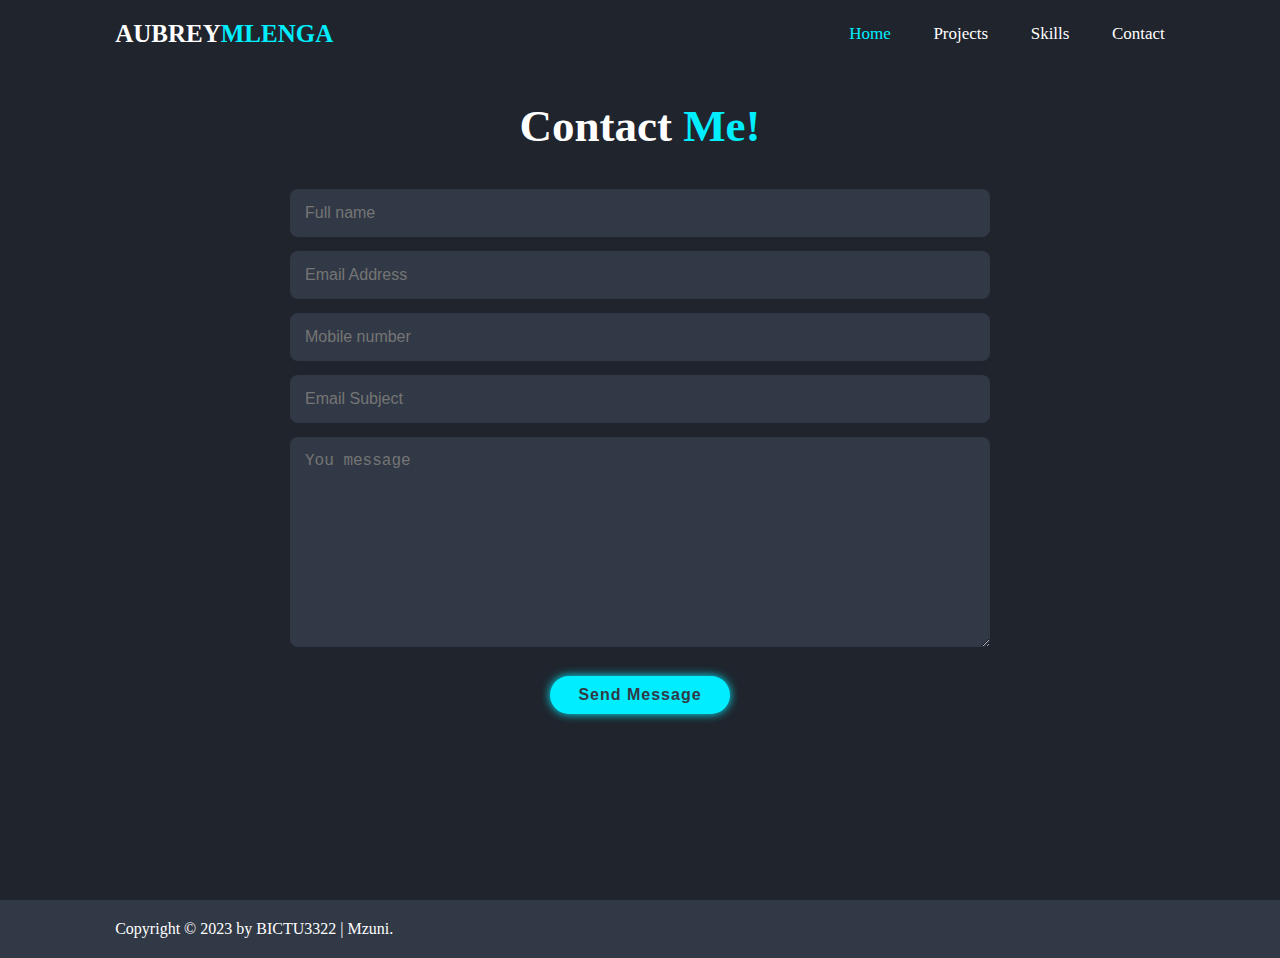
==== Contact.html @ f7b1eb5c "Add files via upload" ====
<!DOCTyPE html>
<html>
    <html lang="en">

<head>
    <meta charset="UTF-8">
    <meta http-equiv="X-UA-Compatible" content="IE=edge">
    <meta name="viewport" content="width=device-width, initial-scale=1.0">
    <title>portfolio</title>
    <link rel="stylesheet" href="style.css">
</head>

<body>
    <header class="header">
        <a href="#" class="logo">AUBREY<span>MLENGA</span></a>
        <i class='bx bx-menu' id="menu-icon"></i>
      <nav class="navbar">
      <a href="index.html" class="active">Home</a>
      <a href="Project.html">Projects</a>
      <a href="Skills.html">Skills</a>
      <a href="Contact.html">Contact</a>
      </nav>  
    </header>

    <!--contact section design -->
    <section class="contact" id="contact">
        <h6 class="heading">Contact <span>Me!</span></h6>

    <form action="#">
        <div class="input-box">
            <input type="text" placeholder="Full name">
            <input type="email" placeholder="Email Address">
        </div>
        <div class="input-box">
            <input type="number" placeholder="Mobile number">
            <input type="email" placeholder="Email Subject">
        </div>
        <textarea name="" id="" cols="30" rows="10" placeholder="You message"></textarea>
        <input type="submit" value="Send Message" class="btn">
    </form>
    </section>
    <!--below code is for my website footer-->
    <footer class="footer">
        <div class="footer-text">
            <p>Copyright &copy; 2023 by BICTU3322 | Mzuni.</p>
        </div>
    </footer>

    <!--My javascript code is outside head section-->
    <script src="js/script.js"></script>
</html>
---- style.css ----
* {
    margin: 0;
    padding: 0;
    box-sizing: border-box;
    text-decoration: none;
    border: none;
    outline: none;
    scroll-behavior: smooth;
}

:root {
    --bg-color: #1f242d;
    --second-bg-color: #323946;
    --text-color:#fff;
    --main-color:#0ef;
}
html{
    font-size: 62.5%;
    overflow-x: hidden;
}

body {
    background: var(--bg-color);
    color: var(--text-color);
}
section {
    min-height: 100vh;
    padding: 10rem 9% 2rem;
}

.header {
    position: fixed;
    top: 0;
    left: 0; 
    width: 100%;
    padding: 2rem 9%;
    background: var(--bg-color);
    display: flex;
    justify-content: space-between;
    align-items: center;
    z-index: 100;
} 

.header.sticky {
    border-bottom: .1rem solid rgba(0, 0, 0, .2);
}
.logo {
    font-size: 2.5rem;
    color: var(--text--color);
    font-weight: 600;
    cursor: default;
}

.navbar a {
    font-size: 1.7rem;
    color: var(--text-color);
    margin-left: 4rem;
    transition: .3s; 
}

.navbar a:hover,
.navbar a.active {
    color: var(--main-color);
}

#menu-icon {
    font-size: 3.6rem;
    color: var(--text-color);
    display: none; 
}
.home{
    display: flex;
    justify-content: center;
    align-items: center;
}
.home-content h3 {
    font-size: 3.2rem;
    font-weight: 700;
}

.heading {
    text-align: center;
    font-size: 4.5rem; 
}

.home-content h3:nth-of-type(2) {
     margin-bottom: 2rem;

}
.home-content p {
     font-size: 1.6rem;
}

span {
    color: var(--main-color);
}
.social-media a {
    display: inline-flex;
    justify-content: center;
    align-items: center;
    width: 4rem;
    height: 4rem;
    background: transparent;
    border: .2rem solid var(--main-color);
    border-radius: 50%;
    font-size: 2rem;
    color: var(--main-color);
    margin: 3rem 1.5rem 3rem 0;
    transition: .5es ease;
}

.social-media a:hover {
    background: var(--main-color);
    color: var(--second-bg-color);
    box-shadow: 0 0 1rem var(--main-color);

}

.btn {
    display: inline-block;
    padding: 1rem 2.8rem;
    background: var(--main-color);
    border-radius: 4rem;
    box-shadow: 0 0 1rem var(--main-color);
    font-size: 1.6rem;
    color: var(--second-bg-color);
    letter-spacing: .1rem;
    font-weight: 600;
    transition: .5s ease;
}

.btn:hover {
    box-shadow: none;
}

.skills h2  {
    margin-bottom: 5rem;
}

.skills-container {
    display: flex;
    justify-content: center;
    align-items: center;
    flex-wrap: wrap;
    gap: 2rem;
}

.skills-container .skills-box {
    flex: 1 1 30rem;
    background: var(--second-bg-color);
    padding: 3rem 2rem 4rem;
    border-radius: 2rem;
    text-align: center;
    border: .2rem solid var(--bg-color);
    transition: .5s ease;
}

.skills-container .skills-box:hover {
    border-color: var(--main-color);
    transform: scale(1.02);
}

.skills-box i {
    font-size: 7rem;
    color: var(--main-color);
}

.skills-box h3 {
    font-size: 2.6rem;
}
.skills-box p{
    font-size: 1.6rem;
    margin: 1rem 0 3rem;
}
.projects {
    background: var(--second-bg-color);

}
.projects h5{
    margin-bottom: 4rem;

}
.projects-container {
    display: grid;
    grid-template-columns: repeat(3, 1fr);
    align-items: center;
    gap: 2.5rem;
}

.projects-container .projects-box {
    position: relative;
    border-radius: 2rem;
    box-shadow: 0 0 1rem var(--bg-color);
    overflow: hidden;
    display: flex;
}

.projects-box img {
    width: 100%;
    transition: .5s ease;
}

.projects-box:hover img {
    width: 100%;
    transform: scale(1.1);
}

.projects-box .projects-layer {
    position: absolute;
    bottom: 0;
    left: 0;
    width: 100%;
    height: 100%;
    background: linear-gradient(rgba(0, 0, 0, 1), var(--main-color));
    display: flex;
    justify-content: center;
    align-items: center;
    flex-direction: column;
    text-align: center;
    padding: 0 4rem;
    transform: translateY(100%);
    transition: .5s ease;
}

.projects-box:hover .projects-layer {
    transform: translateY(0);
}
.projects-layer h5 {
    font-size: 2.5rem;
}

.projects-layer p {
    font-size: 1.6rem;
    margin: .3rem 0 1rem;
} 

.contact h6 {
    margin-bottom: 3rem;
}

.contact form {
    max-width: 70rem;
    margin: 1rem auto;
    text-align: center;
    margin-bottom: 3rem;
}

 .contact form .input-box {
     display: flex;
     justify-content: space-between;
     flex-wrap: wrap;
 }

 .contact form .input-box input,
 .contact form textarea {
      width: 100%;
      padding: 1.5rem;
      font-size: 1.6rem;
      color: var(--text-color);
      background: var(--second-bg-color);
      border-radius: .8rem;
      margin: .7rem 0;

 }

 .contact form .btn {
     margin-top: 2rem;
     cursor: pointer;
 }

 .footer {
     display: flex;
     justify-content: space-between;
     align-items: center;
     flex-wrap: wrap;
     padding: 2rem 9%;
     background: var(--second-bg-color);
 }

   .footer-text p{
       font-size: 1.6rem;
   }
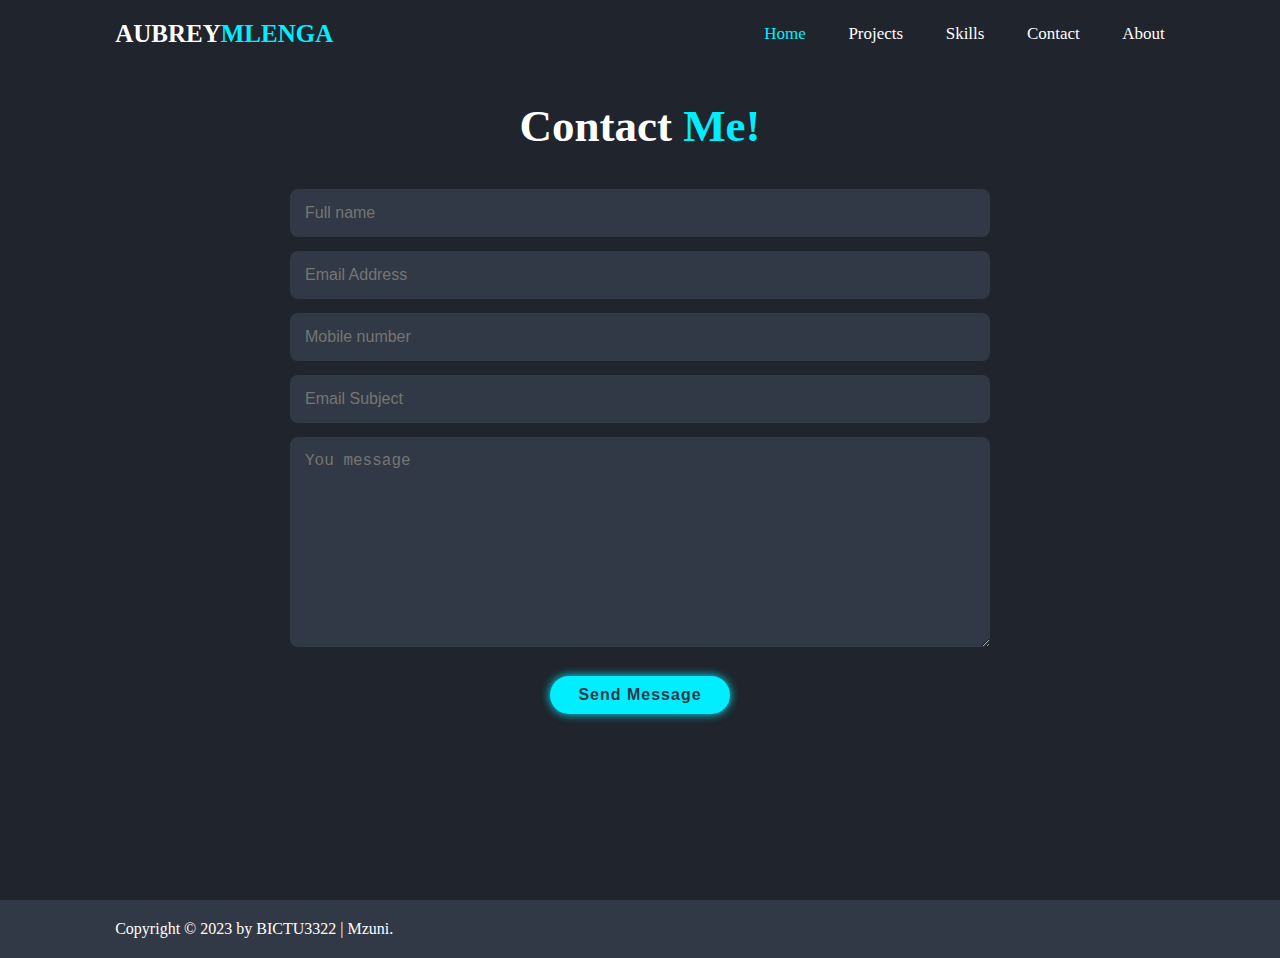
==== commit 70191b85: "Add files via upload" ====
--- a/Contact.html
+++ b/Contact.html
@@ -19,6 +19,7 @@
       <a href="Project.html">Projects</a>
       <a href="Skills.html">Skills</a>
       <a href="Contact.html">Contact</a>
+      <a href="About.html">About</a>
       </nav>  
     </header>
 
--- a/style.css
+++ b/style.css
@@ -23,6 +23,7 @@
     background: var(--bg-color);
     color: var(--text-color);
 }
+
 section {
     min-height: 100vh;
     padding: 10rem 9% 2rem;
@@ -44,6 +45,7 @@
 .header.sticky {
     border-bottom: .1rem solid rgba(0, 0, 0, .2);
 }
+
 .logo {
     font-size: 2.5rem;
     color: var(--text--color);
@@ -271,12 +273,12 @@
  .footer {
      display: flex;
      justify-content: space-between;
-     align-items: center;
+     align-items: bottom;
      flex-wrap: wrap;
      padding: 2rem 9%;
      background: var(--second-bg-color);
  }
 
-   .footer-text p{
+.footer-text p{
        font-size: 1.6rem;
    }